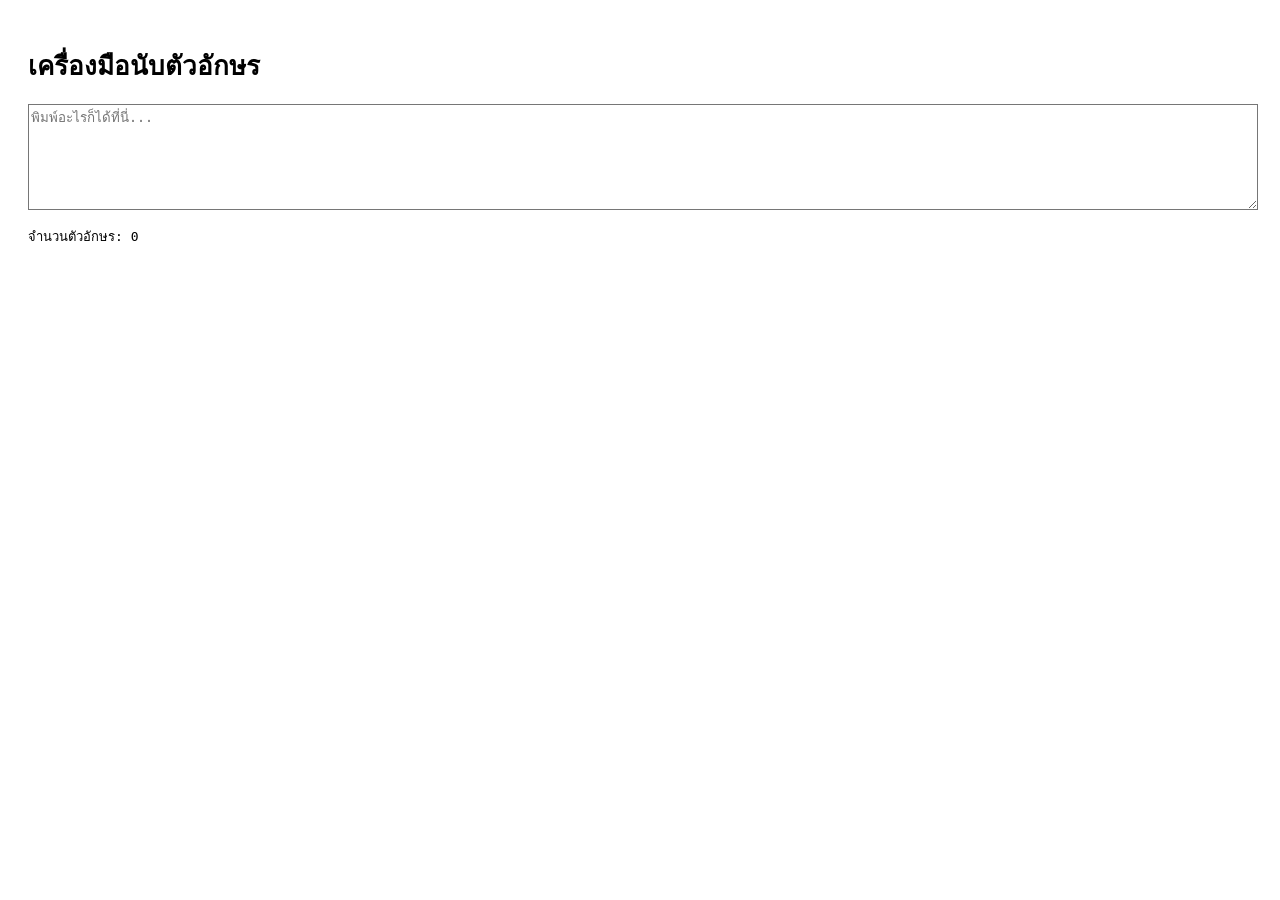
==== index.html @ d607f76a "Add files via upload" ====
<!DOCTYPE html>
<html>
<head>
    <title>My Simple Tool</title>
    <link rel="stylesheet" href="style.css">
</head>
<body>
    <h1>เครื่องมือนับตัวอักษร</h1>
    <textarea id="userInput" placeholder="พิมพ์อะไรก็ได้ที่นี่..."></textarea>
    <p>จำนวนตัวอักษร: <span id="count">0</span></p>

    <script src="script.js"></script>
</body>
</html>
---- style.css ----
body {
    background-color: white;
    font-family: monospace;
    padding: 20px;
}

textarea {
    width: 100%;
    height: 100px;
    background: white;
    color: black;
}
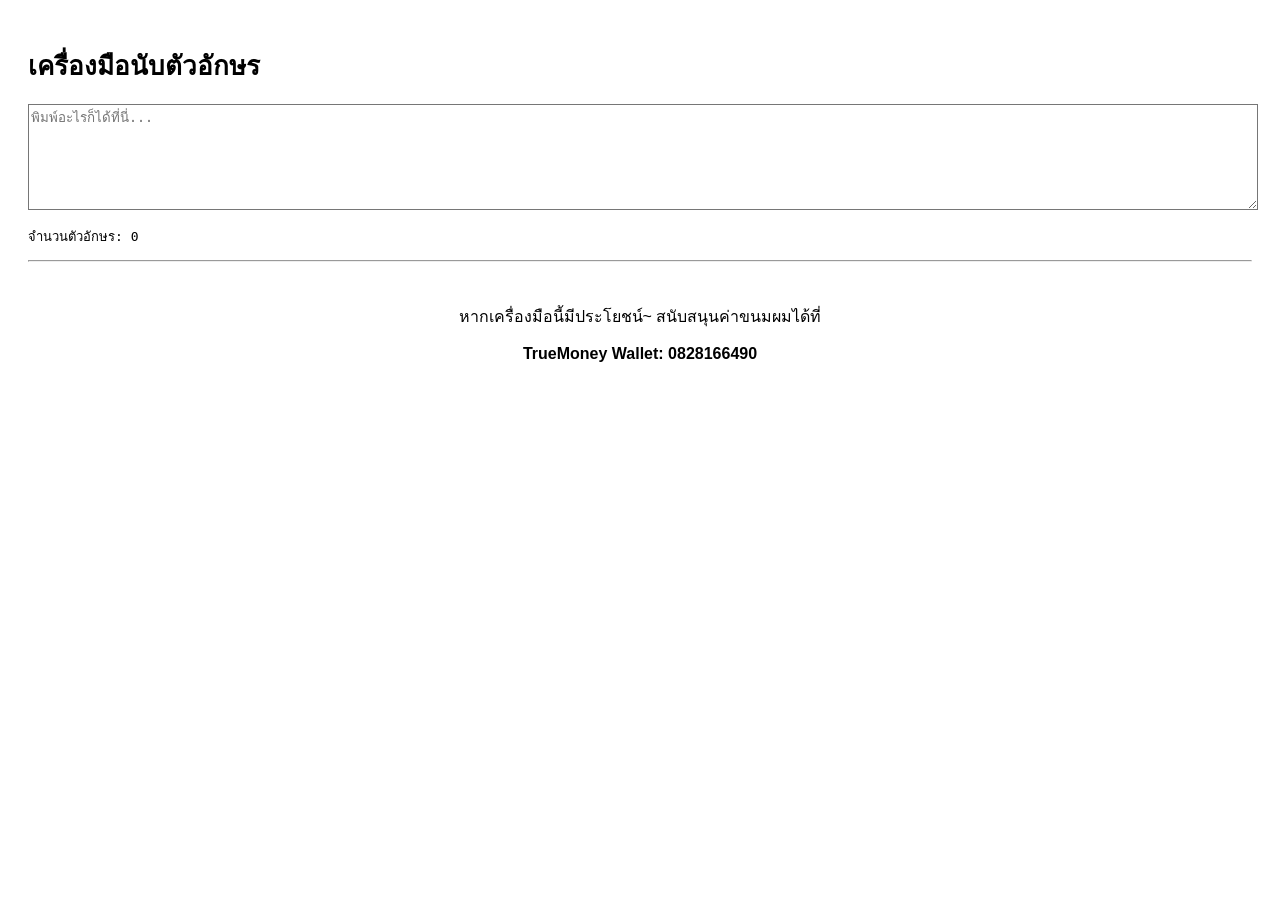
==== commit 8bcb29dd: "Add support message and donation info to index.html" ====
--- a/index.html
+++ b/index.html
@@ -9,6 +9,12 @@
     <textarea id="userInput" placeholder="พิมพ์อะไรก็ได้ที่นี่..."></textarea>
     <p>จำนวนตัวอักษร: <span id="count">0</span></p>
 
+    <hr>
+    <div style="text-align: center; padding: 20px; font-family: sans-serif;">
+        <p>หากเครื่องมือนี้มีประโยชน์~ สนับสนุนค่าขนมผมได้ที่</p>
+        <p><strong>TrueMoney Wallet: 0828166490</strong></p>
+    </div>
+
     <script src="script.js"></script>
 </body>
-</html>+</html>
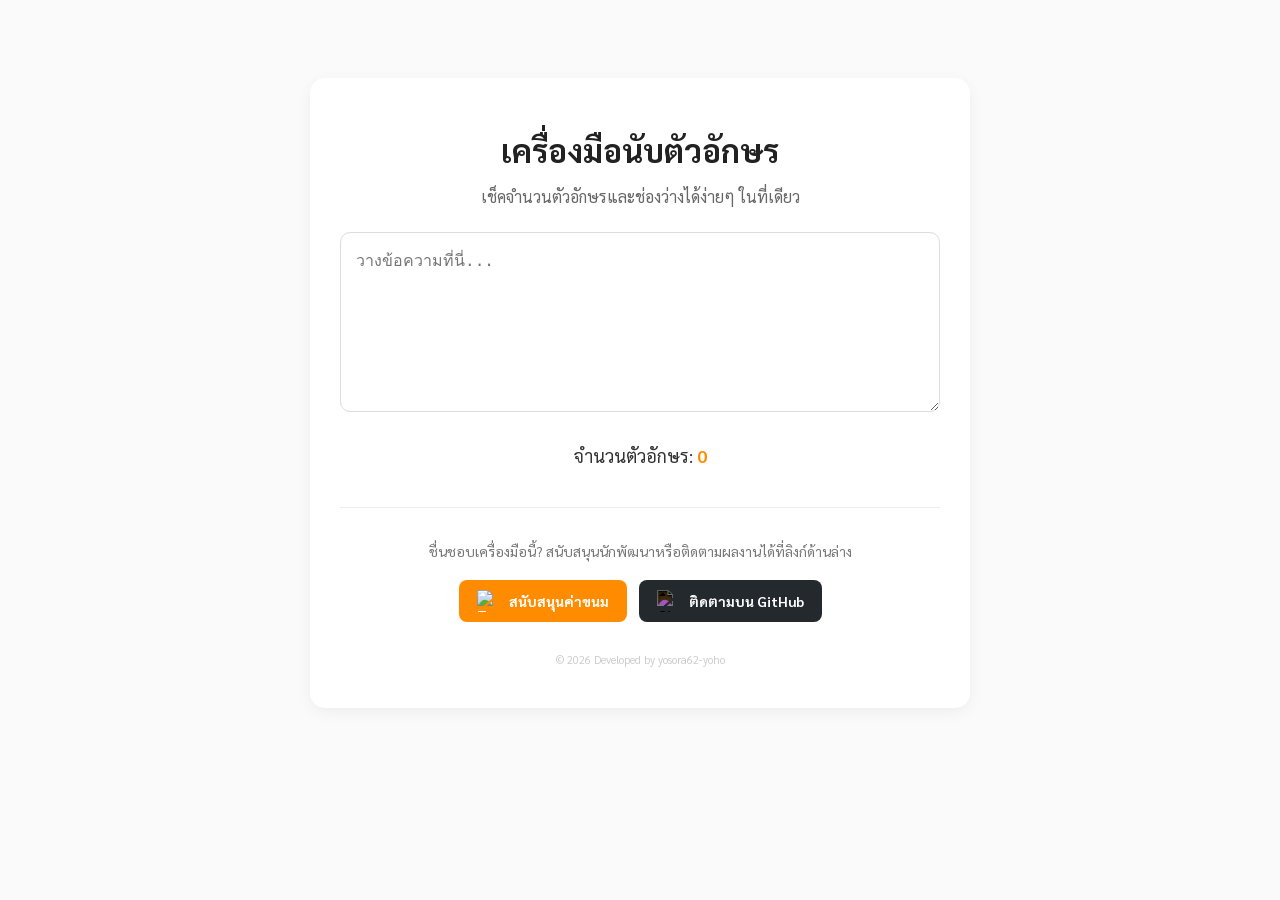
==== commit f648641a: "Refactor index.html for improved layout and styling Updated the HTML structure and added meta tags f" ====
--- a/index.html
+++ b/index.html
@@ -1,18 +1,49 @@
 <!DOCTYPE html>
-<html>
+<html lang="th">
 <head>
-    <title>My Simple Tool</title>
+    <meta charset="UTF-8">
+    <meta name="viewport" content="width=device-width, initial-scale=1.0">
+    <title>Character Counter - My Tool</title>
     <link rel="stylesheet" href="style.css">
+    <link href="https://fonts.googleapis.com/css2?family=Sarabun:wght@300;500&display=swap" rel="stylesheet">
+    <style>
+        body { font-family: 'Sarabun', sans-serif; text-align: center; color: #333; background-color: #fafafa; }
+        .container { max-width: 600px; margin: 50px auto; padding: 30px; background: white; border-radius: 15px; box-shadow: 0 4px 15px rgba(0,0,0,0.05); }
+        h1 { color: #222; margin-bottom: 10px; }
+        textarea { width: 100%; height: 180px; padding: 15px; border: 1px solid #ddd; border-radius: 10px; font-size: 16px; margin-bottom: 10px; box-sizing: border-box; }
+        .footer-section { margin-top: 40px; padding-top: 20px; border-top: 1px solid #eee; }
+        .btn-group { display: flex; justify-content: center; gap: 12px; margin-top: 20px; flex-wrap: wrap; }
+        .btn { padding: 10px 18px; text-decoration: none; border-radius: 8px; font-weight: bold; font-size: 14px; display: flex; align-items: center; gap: 10px; transition: 0.2s; }
+        .btn:hover { opacity: 0.8; transform: translateY(-2px); }
+        .btn-tmn { background-color: #ff8c00; color: white; }
+        .btn-gh { background-color: #24292e; color: white; }
+        .logo { width: 22px; height: 22px; }
+    </style>
 </head>
 <body>
-    <h1>เครื่องมือนับตัวอักษร</h1>
-    <textarea id="userInput" placeholder="พิมพ์อะไรก็ได้ที่นี่..."></textarea>
-    <p>จำนวนตัวอักษร: <span id="count">0</span></p>
+    <div class="container">
+        <h1>เครื่องมือนับตัวอักษร</h1>
+        <p style="color: #666; margin-bottom: 25px;">เช็คจำนวนตัวอักษรและช่องว่างได้ง่ายๆ ในที่เดียว</p>
+        
+        <textarea id="userInput" placeholder="วางข้อความที่นี่..."></textarea>
+        <p style="font-size: 18px;">จำนวนตัวอักษร: <span id="count" style="font-weight: bold; color: #ff8c00;">0</span></p>
 
-    <hr>
-    <div style="text-align: center; padding: 20px; font-family: sans-serif;">
-        <p>หากเครื่องมือนี้มีประโยชน์~ สนับสนุนค่าขนมผมได้ที่</p>
-        <p><strong>TrueMoney Wallet: 0828166490</strong></p>
+        <div class="footer-section">
+            <p style="font-size: 14px; color: #777;">ชื่นชอบเครื่องมือนี้? สนับสนุนนักพัฒนาหรือติดตามผลงานได้ที่ลิงก์ด้านล่าง</p>
+            
+            <div class="btn-group">
+                <a href="https://tmn.app.link/27Veyr09l1b" target="_blank" class="btn btn-tmn">
+                    <img src="https://www.truemoney.com/wp-content/uploads/2020/12/truemoneywallet-logo-variant.png" class="logo" alt="TrueMoney">
+                    สนับสนุนค่าขนม
+                </a>
+
+                <a href="https://github.com/yosora62-yoho" target="_blank" class="btn btn-gh">
+                    <img src="https://github.githubassets.com/images/modules/logos_page/GitHub-Mark.png" class="logo" style="filter: invert(1);" alt="GitHub">
+                    ติดตามบน GitHub
+                </a>
+            </div>
+            <p style="font-size: 11px; color: #ccc; margin-top: 30px;">© 2026 Developed by yosora62-yoho</p>
+        </div>
     </div>
 
     <script src="script.js"></script>
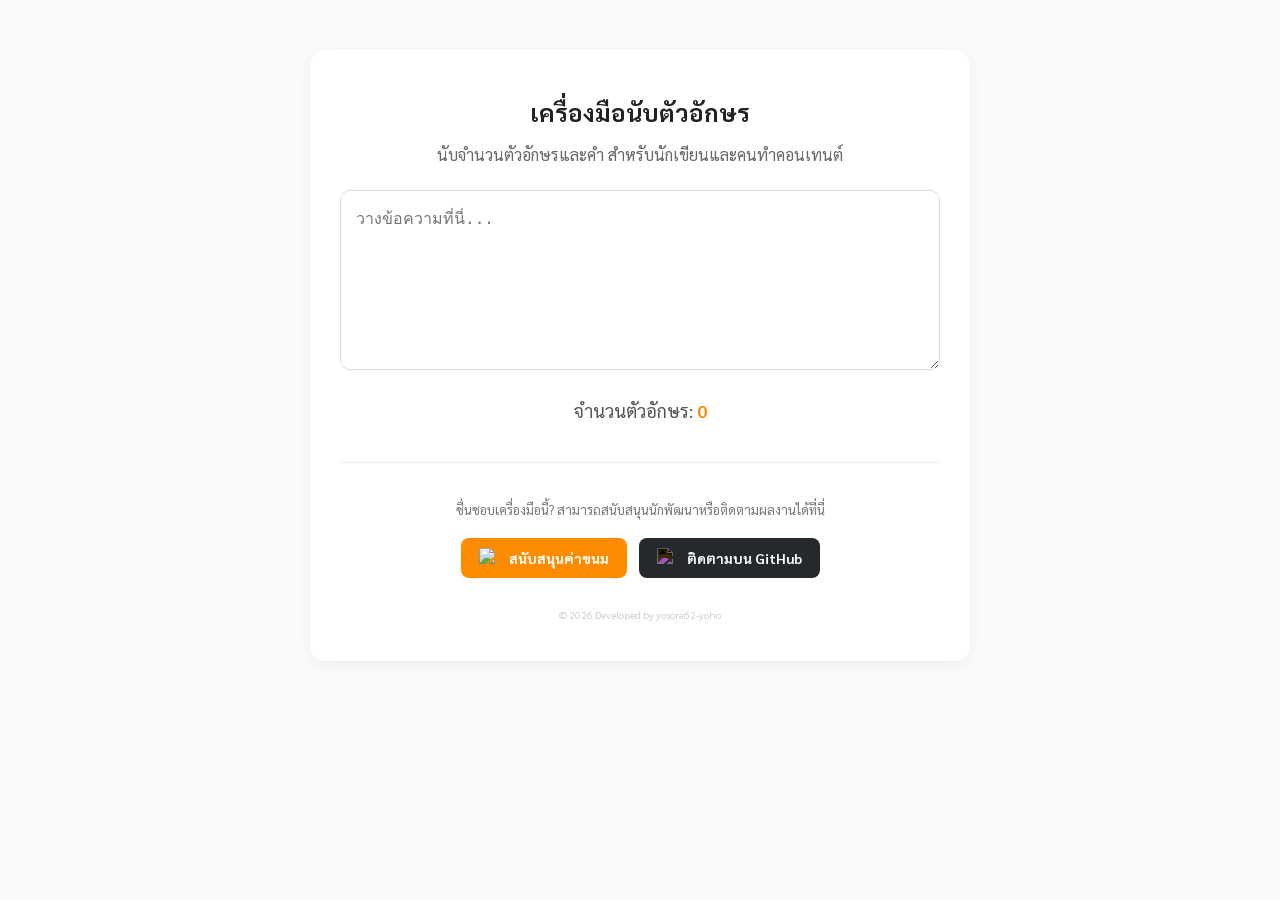
==== commit 05e2ff70: "Update index.html with Thai localization and styles" ====
--- a/index.html
+++ b/index.html
@@ -3,33 +3,47 @@
 <head>
     <meta charset="UTF-8">
     <meta name="viewport" content="width=device-width, initial-scale=1.0">
-    <title>Character Counter - My Tool</title>
+    
+    <title>เครื่องมือนับตัวอักษร นับคำนิยาย ออนไลน์ - สะอาดตา ไม่มีโฆษณา</title>
+    <meta name="description" content="เช็คจำนวนตัวอักษรและนับคำสำหรับนักเขียนนิยาย ใช้งานฟรี ไม่มีโฆษณา สะดวก รวดเร็ว และเป็นส่วนตัว">
+    <meta name="keywords" content="นับตัวอักษร, นับคำ, นับคำนิยาย, เช็คจำนวนอักษร, เครื่องมือนักเขียน">
+
+    <meta property="og:title" content="เครื่องมือนับตัวอักษรสำหรับนักเขียน">
+    <meta property="og:description" content="เช็คจำนวนคำและตัวอักษรแบบคลีนๆ ไม่รกตา">
+    <meta property="og:url" content="https://yosora62-yoho.github.io/my-tools/">
+    <meta property="og:type" content="website">
+
     <link rel="stylesheet" href="style.css">
     <link href="https://fonts.googleapis.com/css2?family=Sarabun:wght@300;500&display=swap" rel="stylesheet">
     <style>
-        body { font-family: 'Sarabun', sans-serif; text-align: center; color: #333; background-color: #fafafa; }
+        body { font-family: 'Sarabun', sans-serif; text-align: center; color: #333; background-color: #fafafa; margin: 0; padding: 0; }
         .container { max-width: 600px; margin: 50px auto; padding: 30px; background: white; border-radius: 15px; box-shadow: 0 4px 15px rgba(0,0,0,0.05); }
-        h1 { color: #222; margin-bottom: 10px; }
-        textarea { width: 100%; height: 180px; padding: 15px; border: 1px solid #ddd; border-radius: 10px; font-size: 16px; margin-bottom: 10px; box-sizing: border-box; }
-        .footer-section { margin-top: 40px; padding-top: 20px; border-top: 1px solid #eee; }
+        h1 { color: #222; margin-bottom: 10px; font-size: 24px; }
+        textarea { width: 100%; height: 180px; padding: 15px; border: 1px solid #ddd; border-radius: 10px; font-size: 16px; margin-bottom: 10px; box-sizing: border-box; outline: none; }
+        textarea:focus { border-color: #ff8c00; }
+        .result-box { font-size: 18px; margin: 15px 0; color: #555; }
+        .footer-section { margin-top: 40px; padding-top: 25px; border-top: 1px solid #eee; }
         .btn-group { display: flex; justify-content: center; gap: 12px; margin-top: 20px; flex-wrap: wrap; }
         .btn { padding: 10px 18px; text-decoration: none; border-radius: 8px; font-weight: bold; font-size: 14px; display: flex; align-items: center; gap: 10px; transition: 0.2s; }
-        .btn:hover { opacity: 0.8; transform: translateY(-2px); }
+        .btn:hover { opacity: 0.8; transform: translateY(-1px); }
         .btn-tmn { background-color: #ff8c00; color: white; }
         .btn-gh { background-color: #24292e; color: white; }
-        .logo { width: 22px; height: 22px; }
+        .logo { width: 20px; height: 20px; }
     </style>
 </head>
 <body>
     <div class="container">
         <h1>เครื่องมือนับตัวอักษร</h1>
-        <p style="color: #666; margin-bottom: 25px;">เช็คจำนวนตัวอักษรและช่องว่างได้ง่ายๆ ในที่เดียว</p>
+        <p style="color: #666; margin-bottom: 25px;">นับจำนวนตัวอักษรและคำ สำหรับนักเขียนและคนทำคอนเทนต์</p>
         
         <textarea id="userInput" placeholder="วางข้อความที่นี่..."></textarea>
-        <p style="font-size: 18px;">จำนวนตัวอักษร: <span id="count" style="font-weight: bold; color: #ff8c00;">0</span></p>
+        
+        <div class="result-box">
+            จำนวนตัวอักษร: <span id="count" style="font-weight: bold; color: #ff8c00;">0</span>
+        </div>
 
         <div class="footer-section">
-            <p style="font-size: 14px; color: #777;">ชื่นชอบเครื่องมือนี้? สนับสนุนนักพัฒนาหรือติดตามผลงานได้ที่ลิงก์ด้านล่าง</p>
+            <p style="font-size: 13px; color: #777;">ชื่นชอบเครื่องมือนี้? สามารถสนับสนุนนักพัฒนาหรือติดตามผลงานได้ที่นี่</p>
             
             <div class="btn-group">
                 <a href="https://tmn.app.link/27Veyr09l1b" target="_blank" class="btn btn-tmn">
@@ -42,10 +56,24 @@
                     ติดตามบน GitHub
                 </a>
             </div>
-            <p style="font-size: 11px; color: #ccc; margin-top: 30px;">© 2026 Developed by yosora62-yoho</p>
+            <p style="font-size: 10px; color: #ccc; margin-top: 30px;">© 2026 Developed by yosora62-yoho</p>
         </div>
     </div>
 
-    <script src="script.js"></script>
+    <script>
+        // รวมสคริปต์ไว้ในไฟล์เดียวเพื่อให้จัดการง่าย
+        const userInput = document.getElementById('userInput');
+        const charCount = document.getElementById('count');
+
+        userInput.addEventListener('input', () => {
+            const text = userInput.value;
+            const charWithSpace = text.length;
+            const charNoSpace = text.replace(/\s+/g, '').length;
+            const wordCount = text.trim() === "" ? 0 : text.trim().split(/\s+/).length;
+
+            // แสดงผลแบบละเอียดให้นักเขียนชอบ
+            charCount.innerHTML = `${charWithSpace} (รวมช่องว่าง) | ${charNoSpace} (ไม่รวมช่องว่าง) | ${wordCount} คำ`;
+        });
+    </script>
 </body>
 </html>
